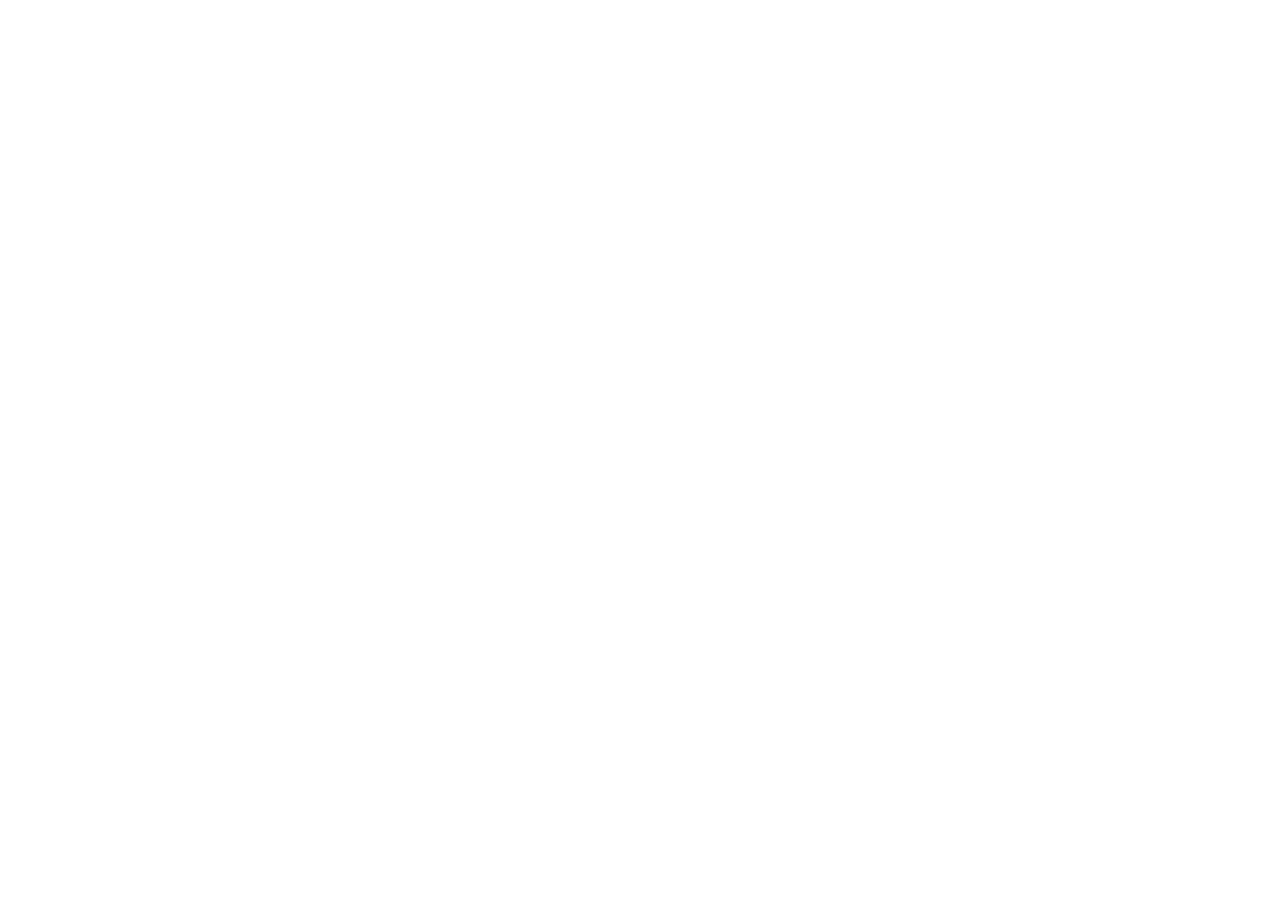
==== index.html @ 1612ec09 "Create index.html" ====
<!DOCTYPE html>
<html lang="en">
<head>
    <meta charset="UTF-8">
    <meta http-equiv="X-UA-Compatible" content="IE=edge">
    <meta name="viewport" content="width=device-width, initial-scale=1.0">
    <title>Terzo Layout | Nicola Annese</title>
</head>
<body>
    
</body>
</html>
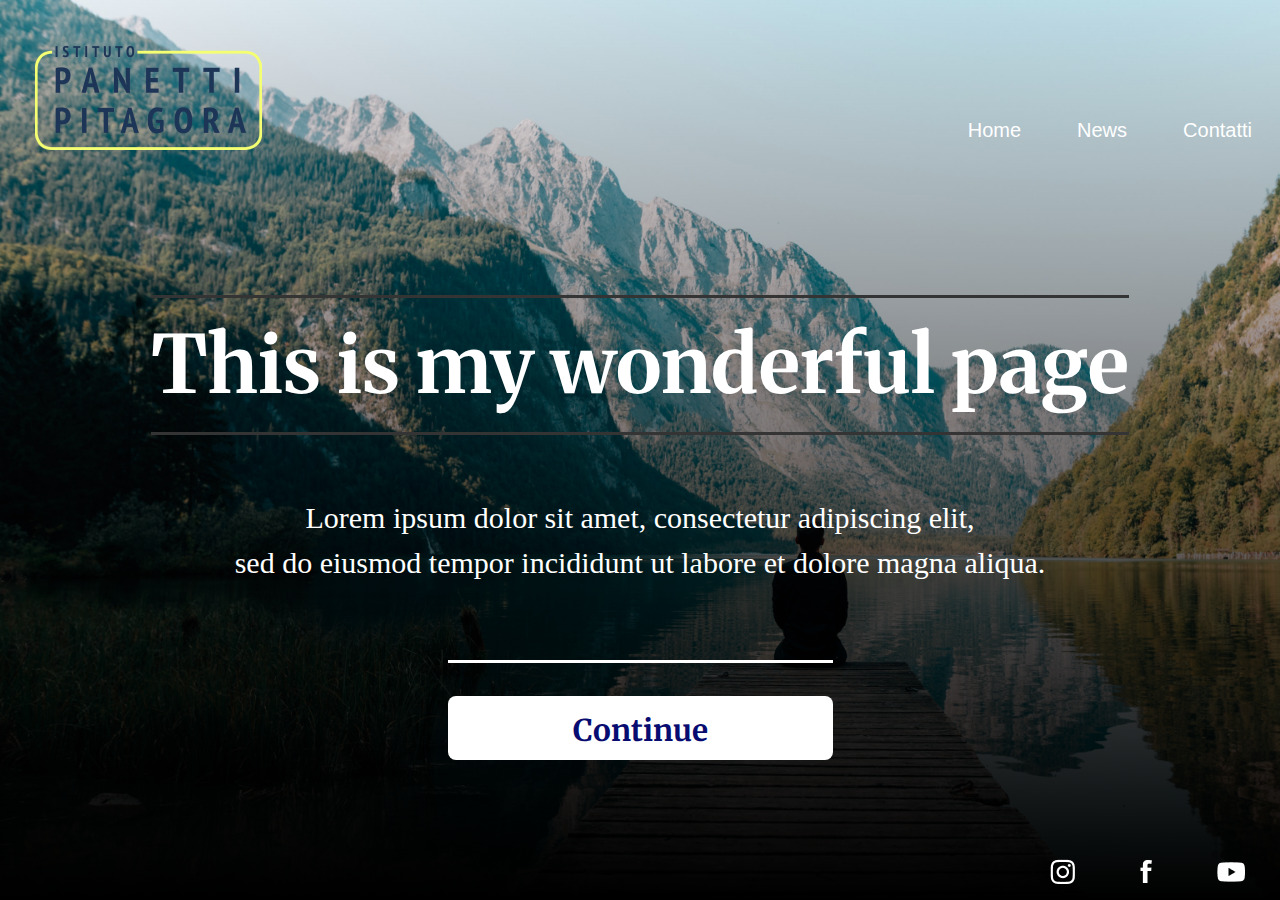
==== commit 845574db: "migliorata la struttura di base" ====
--- a/index.html
+++ b/index.html
@@ -5,8 +5,59 @@
     <meta http-equiv="X-UA-Compatible" content="IE=edge">
     <meta name="viewport" content="width=device-width, initial-scale=1.0">
     <title>Terzo Layout | Nicola Annese</title>
+    <link rel="stylesheet" href="static/css/index.css">
 </head>
 <body>
+    <section class="hero">
+        <header>
+            <div class="logo">
+
+            </div>
+
+            <div class="menu" class="merriweather-bold">
+                <ul>
+                    <li>Home</li>
+                    <li>News</li>
+                    <li>Contatti</li>
+                </ul>
+            </div>
+        </header>
+
+        <div class="main">
+            <div class="container">
+                <div class="titolo">
+                    <h2 class="merriweather-bold">This is my wonderful page</h2>
+                </div>
     
+                <div class="sottotitolo">
+                    <p>Lorem ipsum dolor sit amet, consectetur adipiscing elit, <br>
+                        sed do eiusmod tempor incididunt ut labore et dolore magna aliqua. </p>
+                </div>
+    
+                <div class="bottone" class="merriweather-bold"> 
+                    <a href="#" class="merriweather-bold">Continue</a> 
+                </div>
+            </div>
+        </div>
+
+        <div class="footer">
+            <div class="social">
+                <ul>
+                    <li>
+                        <a href="https://www.instagram.com/"> <img src="static/img/instagram.png" alt="instagram"> </a>
+                    </li>
+    
+                    <li>
+                        <a href="https://www.facebook.com/"> <img src="static/img/Facebook.png" alt="facebook"> </a>
+                    </li>
+    
+                    <li>
+                        <a href="https://www.youtube.com/"> <img src="static/img/youtube.png" alt="youtube"> </a>
+                    </li>
+                </ul>
+            </div>
+        </div>
+
+    </section>
 </body>
 </html>--- a/static/css/index.css
+++ b/static/css/index.css
@@ -0,0 +1,9 @@
+
+@import "bottone.css";
+@import "commons.css";
+@import "hero.css";
+@import "logo.css";
+@import "menu.css";
+@import "social.css";
+@import "sottotitolo.css";
+@import "titolo.css";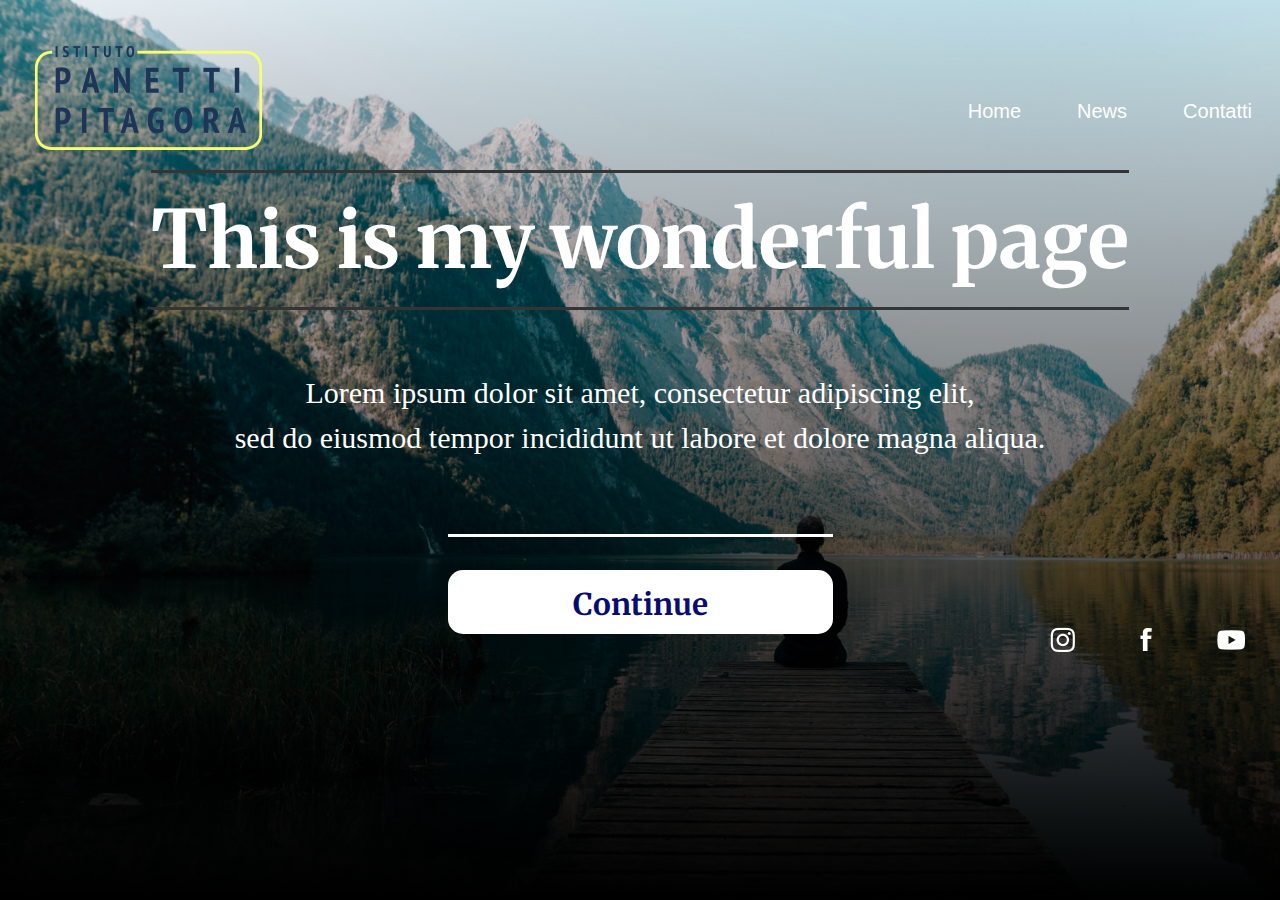
==== commit c016097f: "ultimata la struttura" ====
--- a/index.html
+++ b/index.html
@@ -44,15 +44,15 @@
             <div class="social">
                 <ul>
                     <li>
-                        <a href="https://www.instagram.com/"> <img src="static/img/instagram.png" alt="instagram"> </a>
+                        <a href="https://www.instagram.com/" target="_blank"> <img src="static/img/instagram.png" alt="instagram"> </a>
                     </li>
     
                     <li>
-                        <a href="https://www.facebook.com/"> <img src="static/img/Facebook.png" alt="facebook"> </a>
+                        <a href="https://www.facebook.com/" target="_blank"> <img src="static/img/Facebook.png" alt="facebook"> </a>
                     </li>
     
                     <li>
-                        <a href="https://www.youtube.com/"> <img src="static/img/youtube.png" alt="youtube"> </a>
+                        <a href="https://www.youtube.com/" target="_blank"> <img src="static/img/youtube.png" alt="youtube"> </a>
                     </li>
                 </ul>
             </div>
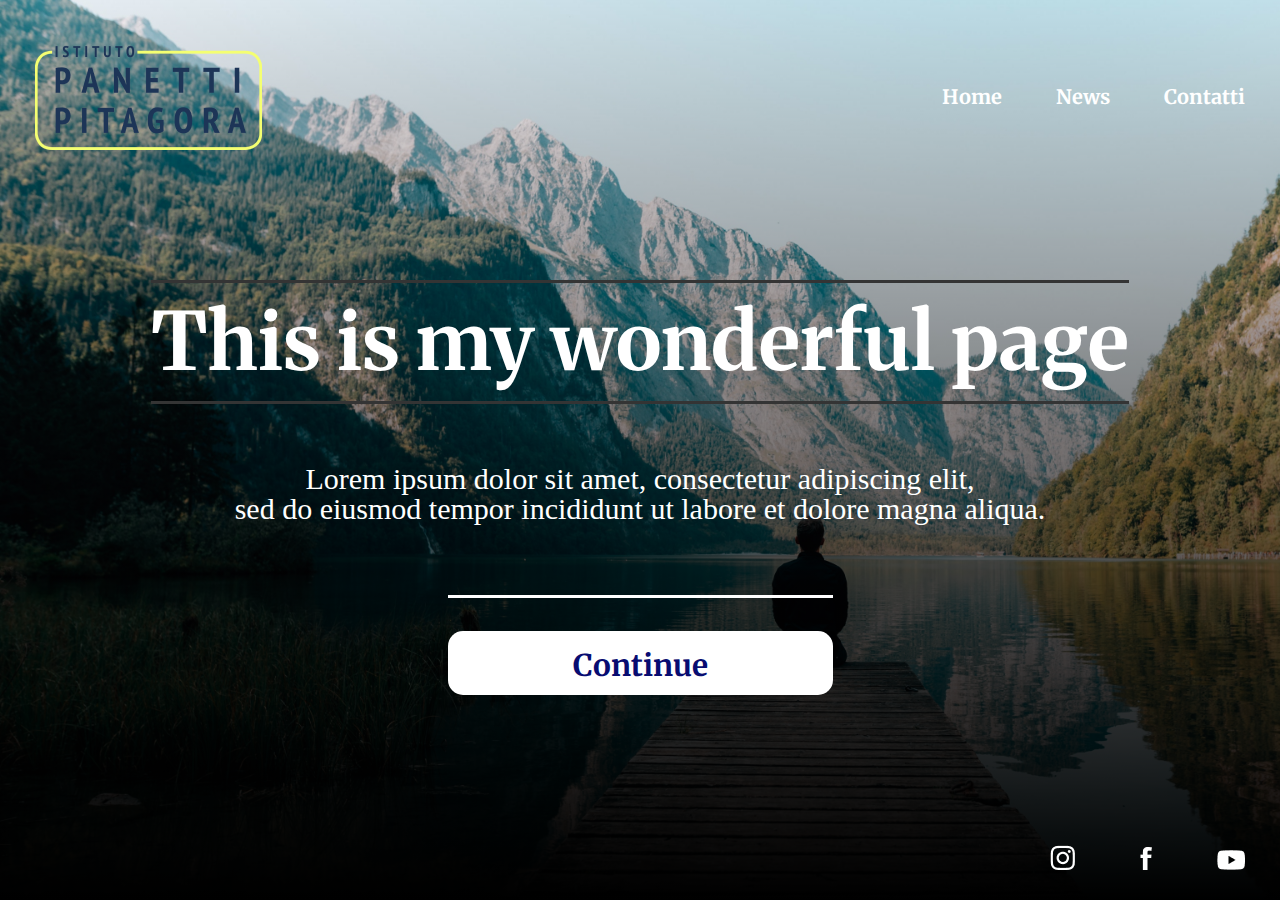
==== commit e53cbdda: "implementato lo stile" ====
--- a/index.html
+++ b/index.html
@@ -8,23 +8,25 @@
     <link rel="stylesheet" href="static/css/index.css">
 </head>
 <body>
-    <section class="hero">
-        <header>
-            <div class="logo">
+    <div class="immagine-sfondo">
+        <section class="hero">
+            <header>
+                <nav class="menu">
 
-            </div>
+                    <h1> <a href="https://www.panettipitagora.edu.it/" target="_blank"> <img src="static/img/logotipo.png" alt="panetti"> </a> 
+                    </h1>
 
-            <div class="menu" class="merriweather-bold">
-                <ul>
-                    <li>Home</li>
-                    <li>News</li>
-                    <li>Contatti</li>
-                </ul>
-            </div>
-        </header>
+                    
+                    <ul class="merriweather-bold">
+                        <a href="#"><li>Home</li></a>
+                        <a href="#"><li>News</li></a>
+                        <a href="#"><li>Contatti</li></a>
+                    </ul>
+                    
+                </nav>
+            </header>
 
-        <div class="main">
-            <div class="container">
+            <div class="main">
                 <div class="titolo">
                     <h2 class="merriweather-bold">This is my wonderful page</h2>
                 </div>
@@ -34,30 +36,20 @@
                         sed do eiusmod tempor incididunt ut labore et dolore magna aliqua. </p>
                 </div>
     
-                <div class="bottone" class="merriweather-bold"> 
-                    <a href="#" class="merriweather-bold">Continue</a> 
+                <div class="bottone merriweather-bold"> 
+                    <a href="#" >Continue</a> 
                 </div>
             </div>
-        </div>
 
-        <div class="footer">
-            <div class="social">
-                <ul>
-                    <li>
-                        <a href="https://www.instagram.com/" target="_blank"> <img src="static/img/instagram.png" alt="instagram"> </a>
-                    </li>
-    
-                    <li>
-                        <a href="https://www.facebook.com/" target="_blank"> <img src="static/img/Facebook.png" alt="facebook"> </a>
-                    </li>
-    
-                    <li>
-                        <a href="https://www.youtube.com/" target="_blank"> <img src="static/img/youtube.png" alt="youtube"> </a>
-                    </li>
-                </ul>
-            </div>
-        </div>
+            <footer>
+                <div class="social">
+                    <a href="https://www.instagram.com/" target="_blank"> <img src="static/img/instagram.png" alt="instagram"> </a>
+                    <a href="https://www.facebook.com/" target="_blank"> <img src="static/img/Facebook.png" alt="facebook"> </a>
+                    <a href="https://www.youtube.com/" target="_blank"> <img src="static/img/youtube.png" alt="youtube"> </a>
+                </div>
+            </footer>
 
-    </section>
+        </section>
+    </div>
 </body>
 </html>